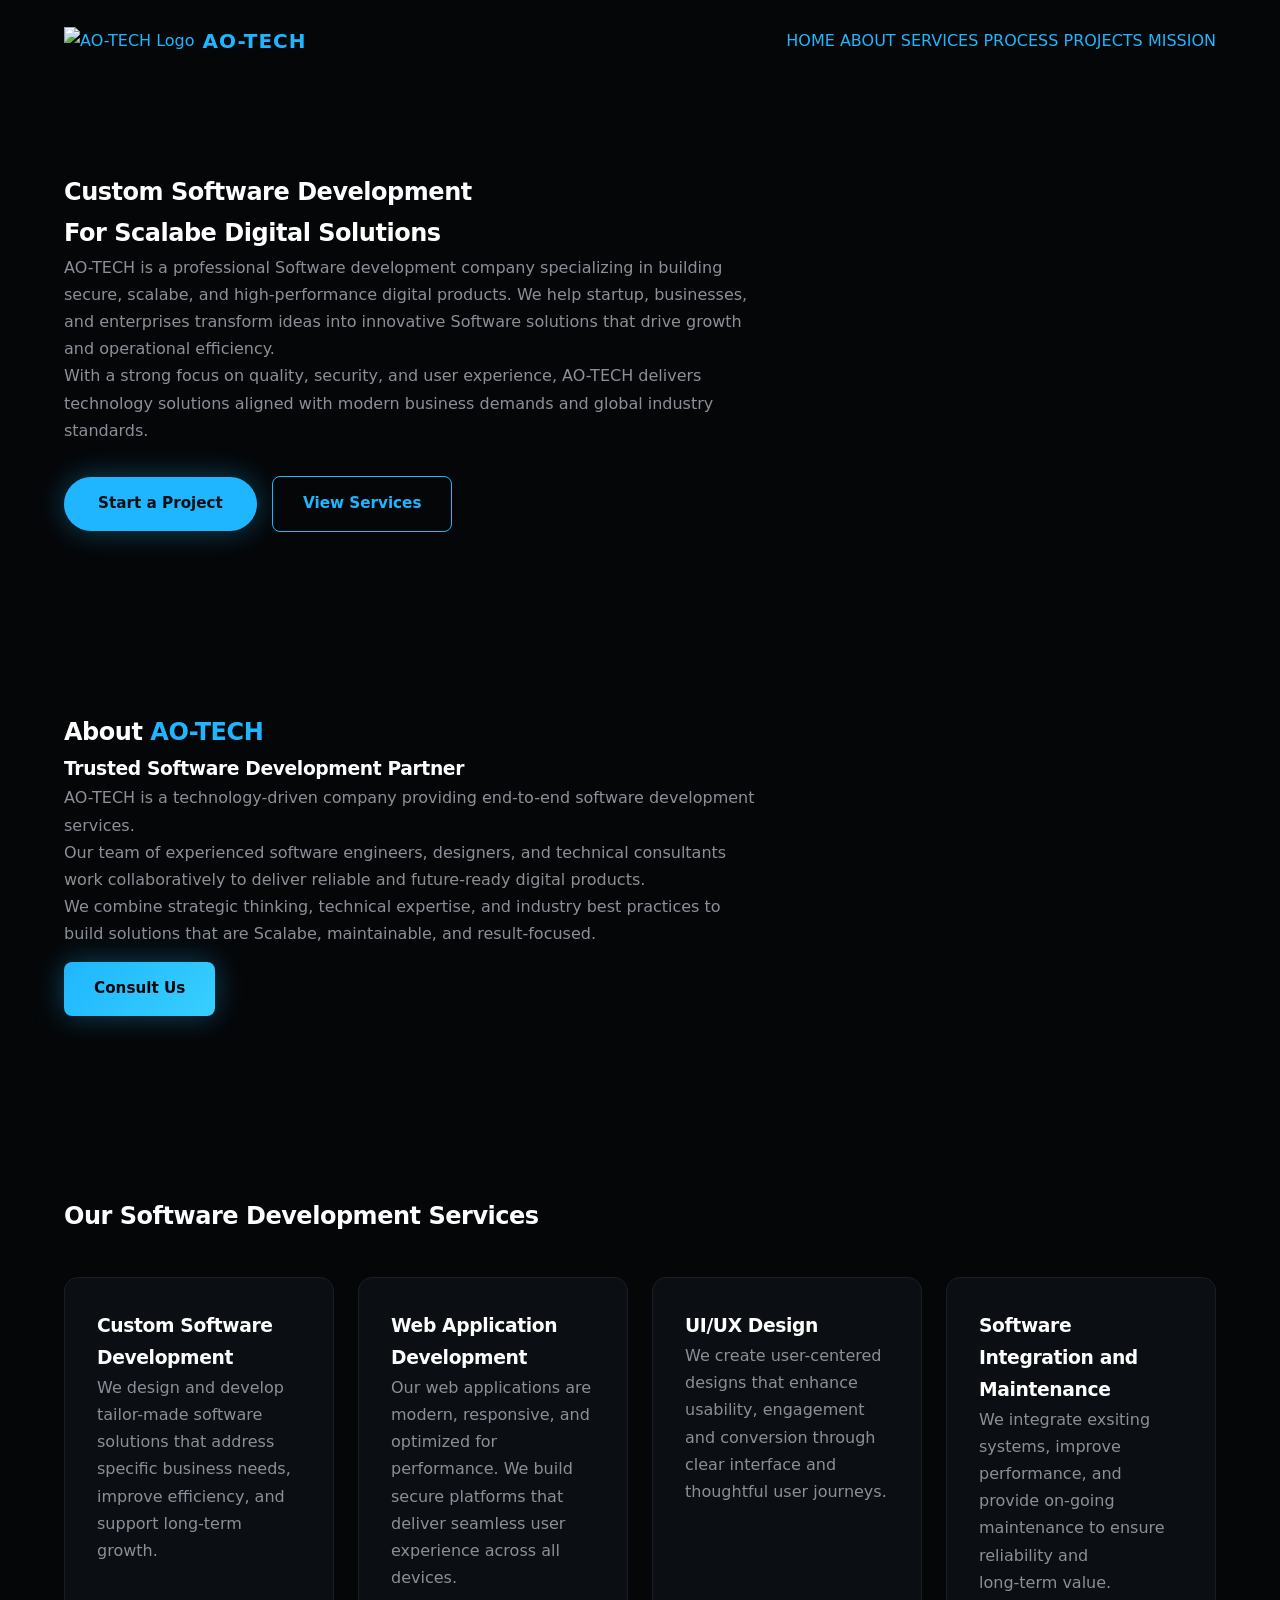
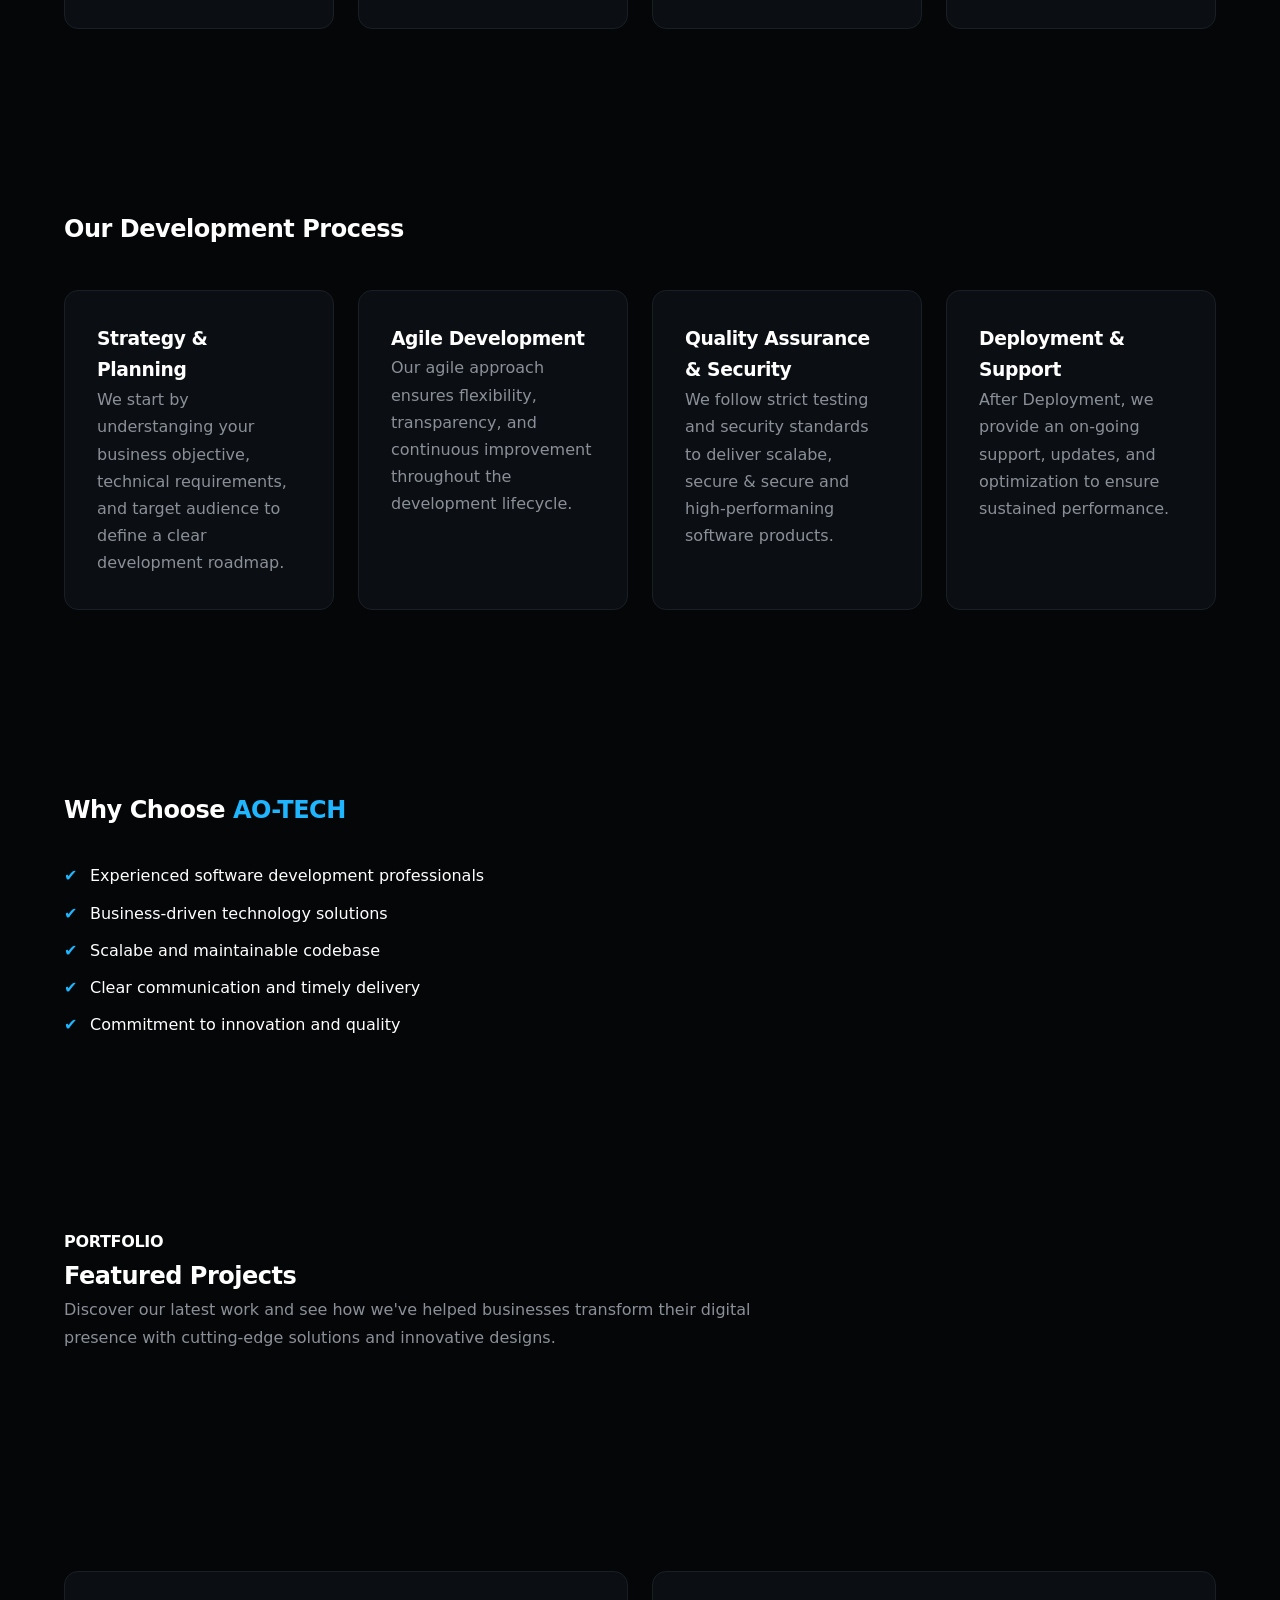
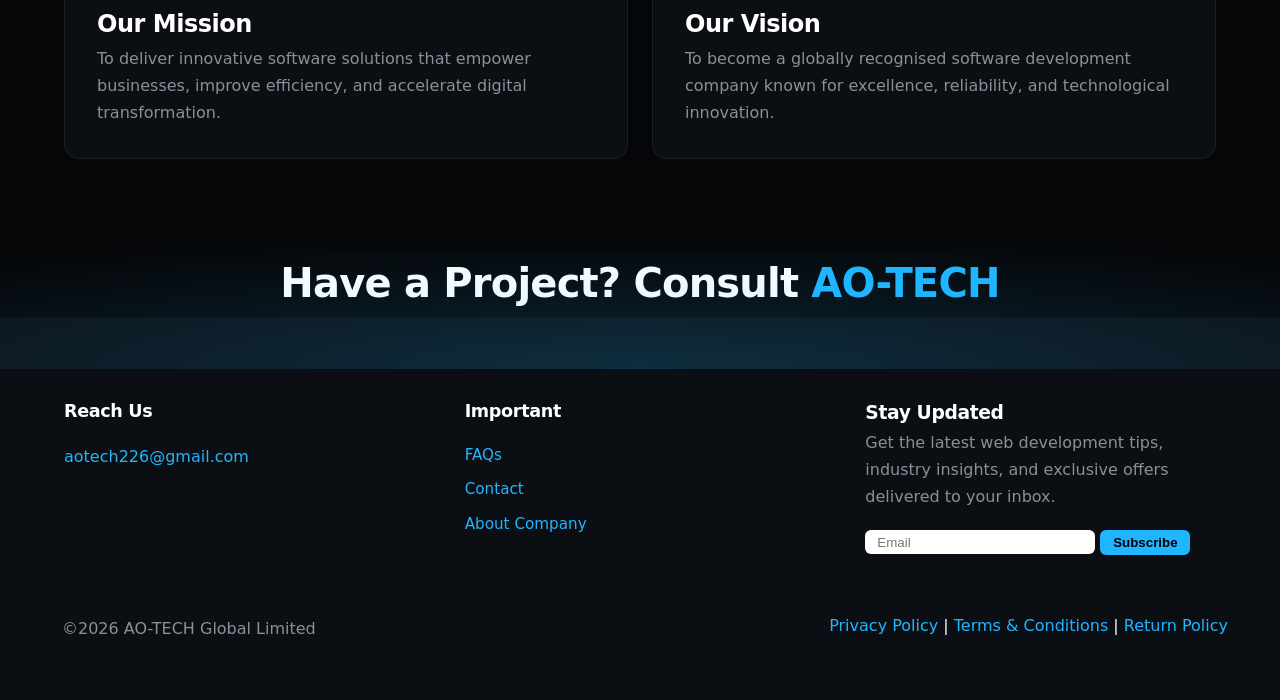
==== index.html @ 3e5a62b3 "Add files via upload" ====
<!DOCTYPE html>
<html lang="en">
    <head>
        <meta charset="UTF-8">
        <meta name="viewport" content="width=device-width, initial-scale=1.0" />
        <title>AO-TECH | Software Development Company</title>
        <meta name="description" content="AO-TECH builds secure, scalabe software solutions for businesses in Nigeria and globally." />
        <link rel="stylesheet" href="https://cdnjs.cloudflare.com/ajax/libs/font-awesome/7.0.1/css/all.min.css">
        <link rel="stylesheet" href="styles.css">
        <link rel="apple-touch-icon" sizes="180x180" href="/apple-touch-icon.png">
        <link rel="icon" type="image/png" sizes="32x32" href="/favicon-32x32.png">
        <link rel="icon" type="image/png" sizes="16x16" href="favicon_io/favicon-16x16.png">
        <link rel="manifest" href="/site.webmanifest">
    </head>
    <body>
        
        <main>
        <header class="container">

           <nav  style="display: flex; align-items: center; justify-content: space-between; padding: 24px 0;">
        <div class="logo-brand">
            <a href="index.html"><img src="images/1769205296349.png" alt="AO-TECH Logo"></a>
            <span>AO-TECH</span>
            <span class="highlight"></span>
        </div>

            <div> 
                <!--THIS IS CALLED ANCHOR (HASH) LINKING
                it let's a Nav bar item to go back to the homepage and 
                jump straight to a section-->
                <a href="home.html">HOME</a>
                <a href="aboutcompany.html">ABOUT</a>
                <a href="index.html#services">SERVICES</a>
                <a href="index.html#process">PROCESS</a>
                <a href="index.html#projects">PROJECTS</a>
                <a href="index.html#mission">MISSION</a>
           </nav>
            </div>     
        </header>

        <!--home section-->
        <section id="home" class="section">
            <div class="container">
            <h1>Custom Software Development<br>
            For Scalabe Digital Solutions</h1>
            <p>AO-TECH is a professional Software development company specializing in building <br>
            secure, scalabe, and high-performance digital products. We help startup, businesses,<br> and enterprises
            transform ideas into innovative Software solutions that drive growth<br> and operational efficiency.</p>

            <p>With a strong focus on quality, security, and user experience, <span>AO-TECH</span> delivers<br>
             technology solutions aligned with modern business demands and global industry standards.</p>

             <!--adding the link for the cta btn-->
             <div style="margin-top: 32px;">
             <a href="#" class="btn btn-primary">Start a Project</a>
             <a href="#" class="btn btn-secondary">View Services</a>
             </div>
            </div>
        </section>

        <!--about section-->
        <section id="about" class="section">
            <div class="container">
            <h2>About<span> AO-TECH </span></h2>
            <h3>Trusted Software Development Partner</h3>
            <p><span>AO-TECH</span> is a technology-driven company providing end-to-end software development services.<br>
            Our team of experienced software engineers, designers, and technical consultants work collaboratively 
        to deliver reliable and future-ready digital products. </p>

        
        <p>We combine strategic thinking, technical expertise, and industry best practices to build solutions that are
        Scalabe, maintainable, and result-focused.</p>

        <!--adding the same link to the cta btn-->
        <a href="#" class="btn btn-primary-11">Consult Us</a> 
        </aside>
            </div>
        </section>


        <section id="services" class="section">
            <!--adding logos of representation of each like apexloaded here-->
            <div class="container">
            <h2>Our Software Development Services</h2>
            <article>

                <div style="display: grid; grid-template-columns: repeat(auto-fit, minmax(250px, 1fr)); gap: 24px; margin-top: 40px;">


                <div class="card">
                <h3>Custom Software Development</h3>
                <p>We design and develop tailor-made software solutions that address specific business
                    needs, improve efficiency, and support long-term growth.
                </p>
                </div>
                

                <div class="card">
                <h3>Web Application Development</h3>
                <p>Our web applications are modern, responsive, and optimized for performance. We build 
                    secure platforms that deliver seamless user experience across all devices.
                </p>
                </div>
                


                <div class="card">
                <h3>UI/UX Design</h3>
                <p>We create user-centered designs that enhance usability, engagement and conversion through
                    clear interface and thoughtful user journeys.
                </p>
                </div>
               

                <div class="card">
                <h3>Software Integration and Maintenance</h3>
                <p>We integrate exsiting systems, improve performance, and provide on-going maintenance 
                    to ensure reliability and<br> long-term value.
                </p>
                </div>
              
            </article>
            </div>
            </div>
        </section>


        <!--PROCESS SECTION-->
        <section id="process" class="section">
            <div class="container">
            <h2>Our Development Process</h2>
        <article>

            <div style="display: grid; grid-template-columns: repeat(auto-fit, minmax(200px, 1fr)); gap: 24px; margin-top: 40px;">

                <div class="card">
                <h3>Strategy & Planning</h3>
                <p>We start by understanging your business objective, technical requirements,
                    and target audience to define a clear development roadmap.
                </p>
                </div>
       

                <div class="card">
                <h3>Agile Development</h3>
                <p>Our agile approach ensures flexibility, transparency, and continuous improvement 
                    throughout the development lifecycle.
                </p>
                </div>
               

                <div class="card">
                <h3>Quality Assurance & Security</h3>
                <p>We follow strict testing and security standards to deliver scalabe, secure & 
                    secure and high-performaning software products.
                </p>
                </div>
              

                <div class="card">
                <h3>Deployment & Support</h3>
                <p>After Deployment, we provide an on-going support, updates, and optimization to 
                    ensure sustained performance. </p>
                </div>
               
            </article>
            </div>
            </div>
        </section>

       <section class="section">
        <div class="container">
                <h2>Why Choose <span>AO-TECH</span></h2>
            
                <div style="margin-top: 32px;">
                    <ul class="choose-us">
                        <li>Experienced software development professionals</li>
                        <li>Business-driven technology solutions</li>
                        <li>Scalabe and maintainable codebase</li>
                        <li>Clear communication and timely delivery</li>
                        <li>Commitment to innovation and quality</li>
                    </ul>
                </div>


        </div>
            
       </section>
       
        

        <section id="projects" class="section">
            <!--adding the ports to div class= card-->
            <div class="container">
            <h4>PORTFOLIO</h4>
            <h2>Featured Projects</h2>
            <p>Discover our latest work and see how we've helped businesses transform their digital presence
                with cutting-edge solutions and innovative designs.
            </p>

            <!--PROJECT SECTION WOULD BE HERE-->
            <!--would add the slide of all the projects i've built (4 of em)
                also add the name description and the code used, checkout
                apexloaded site -->
            </div>
        </section>
        


        
        <!--mission section-->
        <section id="mission" class="section">
            <div class="container">

                <div style="display: grid; grid-template-columns: repeat(auto-fit, minmax(200px, 1fr)); gap: 24px; margin-top: 40px;">
            <div class="card">
            <h2>Our Mission</h2>
            <p>To deliver innovative software solutions that empower businesses, improve efficiency,
                and accelerate digital transformation.
            </p>
            </div>    
          

            <div class="card">
            <h2>Our Vision</h2>
            <p>To become a globally recognised software development company known for excellence, 
                reliability, and technological innovation.
            </p>
            </div>
             

                </div>
            </div>
        </section>
    
</main>




        <!--contact us section-->
        <section class="contact-cta">
            <div class="cta-wave"></div>

            <center>
                <h2 style="font-weight: 700; font-size: 40px;">Have a Project? Consult <span>AO-TECH</span></h2>
            </center>
            
            
            
            <footer class="site-footer">
                <div class="container footer-grid">
            

            <div class="footer-col">
            <h4>Reach Us</h4>
            <!--add the logo of email here-->
            <a href="mailto:aotech226@gmail.com">aotech226@gmail.com</a><br>


            <div class="social-links">
            <a href=""><i class="fa-brands fa-facebook"></i></a>
            <a href=""><i class="fa-brands fa-linkedin"></i></a>
            <a href=""><i class="fa-brands fa-tiktok"></i></a>
            <a href=""><i class="fa-brands fa-github"></i></a>
            </div>
            </div>
            
            
            <div class="footer-col">
            <h4>Important</h4>
            <!--linking the services to the service above-->
            <ul>
            <li><a href="file:///C:/Users/PC/3D%20Objects/My%20Portfolio/faqs.html">FAQs</a></li>
            <li><a href="file:///C:/Users/PC/3D%20Objects/My%20Portfolio/contact.html">Contact</a></li>
            <li><a href="file:///C:/Users/PC/3D%20Objects/My%20Portfolio/aboutcompany.html">About Company</a></li>
            </ul>
            </div>
            
            
           

            <form class="newsletter">
            <h3>Stay Updated</h3>
            <p>Get the latest web development tips, industry insights, and exclusive offers delivered to 
                your inbox.
            </p>
            <input type="text" name="email" id="email" placeholder="Email" required>
            <button type="submit">Subscribe</button>
            </form>
                </div>
                


            
            <section class="global">
            <!--<i class="fa-regular fa-copyright"></i>-->
            <p>©2026 AO-TECH Global Limited</p>
            </section>



            <section class="ptr">
            <nav>
                <a href="privacypolicy.html">Privacy Policy</a>  |
                <a href="terms.html">Terms & Conditions</a>   |
                <a href="refund.html">Return Policy</a>
            </nav>
            </section>
            
            
        </div>
        </footer>
        </section>


    </body>
</html>
---- styles.css ----
/* =========================
   AO-TECH BRAND VARIABLES
   ========================= */

:root {
  --black-primary: #050608;
  --black-secondary: #0b0f14;

  --text-white: #ffffff;
  --text-gray: #8b8f97;

  --brand-blue: #1fb6ff;
  --brand-blue-glow: #38cfff;

  --border-dark: #1a1f26;
  --shadow-glow: 0 0 30px rgba(31, 182, 255, 0.35);

  --transition: all 0.3s ease;
}

/* =========================
   GLOBAL RESET
   ========================= */

* {
  margin: 0;
  padding: 0;
  box-sizing: border-box;
}

html {
  scroll-behavior: smooth;
}


body {
  font-family: "Inter", system-ui, sans-serif;
  background-color:#050608;
  color:#ffffff;
  line-height: 1.7;
}

/* =========================
   TYPOGRAPHY
   ========================= */

h1, h2, h3, h4 {
  font-weight: 700;
  letter-spacing: -0.02em;
  color: #ffffff;
}

p {
  color: #8b8f97;
  max-width: 700px;
}

/* =========================
   LINKS
   ========================= */

a {
  color:#1fb6ff;
  text-decoration: none;
  transition: all 0.3s ease;
}

a:hover {
  color: #1fb6ff;
}

/* =========================
   LAYOUT
   ========================= */

.container {
  width: 90%;
  max-width: 1200px;
  margin: auto;
}

.section {
  padding: 90px 0;
}

/* =========================
   NAVIGATION
   ========================= */

.logo-brand {
  display: flex;
  align-items: center;
  gap: 8px; 
}

.logo-brand img {
  width: 40px;
  height: auto;
}

.logo-brand span { 
  font-size: 20px;
  font-weight: 700;
  letter-spacing: 1px;
  color: #1fb6ff;
} 




.logo-brand .highlight {
  color: #9e9e9e; /* grey LOADED */
}





/* =========================
   BUTTONS
   ========================= */

.btn {
  display: inline-block;
  padding: 14px 30px;
  border-radius: 8px;
  font-weight: 600;
  font-size: 0.95rem;
  cursor: pointer;
  transition: all 0.3s ease;
}

/* Primary Button */
.btn-primary {
  background: linear-gradient(
    135deg,
    #1fb6ff,
    #38cfff
  );
  color: #050608;
  border: none;
  box-shadow: 0 0 30px rgba(31, 182, 255, 0.35);
}

.btn-primary-11 {
  margin-top: 15px;
    background: linear-gradient(
    135deg,
    #1fb6ff,
    #38cfff
  );
  color: #050608;
  border: none;
  box-shadow: 0 0 30px rgba(31, 182, 255, 0.35);
}



.btn-primary:hover {
  transform: translateY(-3px);
  box-shadow: 0 0 45px rgba(31, 182, 255, 0.55);
}

/* Secondary Button */
.btn-secondary {
  background: transparent;
  border: 1px solid #1fb6ff;
  color: #1fb6ff;
  margin-left: 10px;
}

.btn-secondary:hover {
  background-color: #1fb6ff;
  color: #050608;
}

/* =========================
   CTA BUTTON
   ========================= */

.btn-cta {
  background-color: #1fb6ff;
  color: #050608;
  padding: 18px 40px;
  font-size: 1rem;
  font-weight: 700;
  border-radius: 12px;
  box-shadow: 0 0 30px rgba(31, 182, 255, 0.35);
}

.btn-cta:hover {
  background-color: #38cfff;
  transform: translateY(-4px);
}

/* =========================
   CARDS
   ========================= */

.card {
  background-color: #0b0f14;
  border: 1px solid #1a1f26;
  border-radius: 14px;
  padding: 32px;
  transition: all 0.3s ease;
}

.card:hover {
  transform: translateY(-6px);
  border-color: #1fb6ff;
  box-shadow: 0 0 30px rgba(31, 182, 255, 0.35);
}

.choose-us {
  list-style: none;
  padding: 0;
  margin-top: 20px;
}

.choose-us li {
  margin-bottom: 10px;
  padding-left: 26px;
  position: relative;
}

.choose-us li::before {
  content: "✔";
  position: absolute;
  left: 0;
  color: #1fb6ff;
  font-weight: 700;
}


/* =========================
   CTA + FOOTER
   ========================= */

   .contact-cta {
    position: relative;
    background: #050608;
    color: #ffffff;
    overflow: hidden;
   }

   /* wave background */
   .cta-wave {
    position: absolute;
    top: -80px;
    left: 0;
    width: 100%;
    height: 200px;
    background: radial-gradient(120% 100% at 50% 100%,
    rgba(31, 182, 255, 0.18),
    transparent 70%
    );
   }
   

   /* cta content */
   .cta-content {
    text-align: center;
    padding: 140px 0 100px;
    position: relative;
    z-index: 2;
   }

 
   .site-footer{
    background: #0b0f14;
    padding: 80px 0 60px;
   }

   .footer-grid {
    display: grid;
    grid-template-columns: repeat(auto-fit, minmax(260px, 1fr));
    gap: 50px;
   }

   .footer-col h4 {
    margin-bottom: 16px;
    font-size: 1.1rem;
   }

   .footer-col li {
    color: #8b8f97;
    font-size: 0.95rem;
    line-height: 1.6;
   }

   .footer-col ul {
    list-style: none;
    padding: 0;
   }

   .footer-col ul li {
    margin-bottom: 10px;
   }

   .footer-col a {
    color: #1fb6ff;
    text-decoration: none;
   }

   .footer-col a:hover {
    color: #38cfff;
   }



   /* social */
  .social-links {
    margin-top: 16px;
  }

  .social-links a {
    margin-right: 14px;
    font-weight: 600;
  }


   /* newsletter  */
   .newletter {
    display: flex;
    margin-top: 18px;
  } 

  .newsletter input {
    flex: 1;
    padding: 12px ;
    border-radius: 6px;
    border: none;
    outline: none;
    width: 230px;
    height: 20px;
    margin-top: 20px;
  } 

  .newsletter button {
    padding: 0 auto;
    border: none;
    background: #1fb6ff;
    color: #000008;
    font-weight: 600;
    border-radius: 6px;
    cursor: pointer;
    width: 90px;
    height: 25px;
  }


  .newsletter button:hover {
    background: #38cfff;
  }

  .footer-left p {
    text-align: left;
  }

  .footer-right nav {
    text-align: right;
  }

  .global {
    text-align: left;
    padding-left: 62px;
    margin-top: 60px;
    margin-bottom: -30px;
  }


  .ptr {
    text-align: right;
    padding-right: 52px;
   
  }



/* =========================
   AO-TECH FAQ SECTION
   Rhythm • Balance • Flow
   ========================= */

 .faq-section { 
  padding: 90px 0;
}

.faq-container {
  max-width: 900px;
  margin: auto;
}

/* Section Title */
.faq-title {
  text-align: center;
  margin-bottom: 60px;
}

.faq-title h2 {
  font-size: 2.2rem;
  margin-bottom: 12px;
}

.faq-title p {
  color: #8b8f97;
}

/* =========================
   FAQ ITEM (THE RHYME)
   ========================= */

.faq-item {
  background: #0b0f14;
  border: 1px solid #1a1f26;
  border-radius: 14px;
  margin-bottom: 20px;
  overflow: hidden;
  transition: all 0.3s ease;
}

/* Hover rhyme */
.faq-item:hover {
  border-color: #1fb6ff;
  box-shadow: 0 0 25px rgba(31, 182, 255, 0.25);
}

/* =========================
   QUESTION
   ========================= */

.faq-question {
  display: flex;
  justify-content: space-between;
  align-items: center;
  padding: 22px 26px;
  cursor: pointer;
  font-weight: 600;
  color: #ffffff;
  transition: all 0.3s ease;
}

.faq-question span {
  color: #1fb6ff;
  font-size: 1.2rem;
  transition: transform 0.3s ease;
}

/* Active rhythm */
.faq-item.active .faq-question {
  color: #1fb6ff;
}

.faq-item.active .faq-question span {
  transform: rotate(45deg);
}

/* =========================
   ANSWER
   ========================= */

.faq-answer {
  max-height: 0;
  overflow: open ;
  padding: 0 26px;
  color: #8b8f97;
  transition: max-height 0.35s ease, padding 0.35s ease;
}

/* When open */
.faq-item.active .faq-answer {
  max-height: 300px;
  padding: 0 26px 26px;
}


/* ================= 
AO-TECH CONTACT SECTION 
================= */


.support-section {
  padding: 100px 6%;
}

/* Header */
.support-header {
  text-align: center;
  max-width: 720px;
  margin: 0 auto 80px;
}

.support-header h2 {
  font-size: 2.6rem;
  font-weight: 800;
  margin-bottom: 16px;
}

.support-header h2 span {
  color: var(--ao-primary, #1fb6ff);
}

.support-header p {
  font-size: 1.05rem;
  color: #6b7280;
  line-height: 1.7;
}

/* Grid */
.support-grid {
  display: grid;
  grid-template-columns: repeat(auto-fit, minmax(260px, 1fr));
  gap: 40px;
}

/* Cards */
.support-card {
  text-align: center;
  text-decoration: none;
  color: inherit;
}

.support-card h4 {
  margin: 18px 0 8px;
  font-size: 1.05rem;
  font-weight: 700;
}

.support-card p {
  font-size: 0.95rem;
  color: #6b7280;
  line-height: 1.6;
}

/* Icon Boxes */
.icon {
  width: 130px;
  height: 130px;
  margin: 0 auto 14px;
  border-radius: 18px;
  background: #e8f6f2;
  display: flex;
  align-items: center;
  justify-content: center;
  font-size: 2.2rem;
  font-weight: 700;
  color: #0f172a;
  transition: all 0.3s ease;
}

.support-card:hover .icon {
  transform: translateY(-6px);
  box-shadow: 0 18px 40px rgba(31, 182, 255, 0.25);
}

/* Brand Colors */
.facebook { color: #1877f2; }
.instagram { color: #e1306c; }
.tiktok { color: #000000; }
.twitter { color: #000000; }
.email { color: #ef4444; }
.phone { color: #facc15; }



/* =======================
AO-TECH ABOUT SECTION
========================= */

/* hero  */
.hero {
  background: #050608;
  padding: 120px 6% 140px;
  text-align: center;
}

.hero-content {
  max-width: 900px;
  margin: 0 auto;
}

.hero h1 {
  font-size: 2.8rem;
  font-weight: 800;
  line-height: 1.3;
  margin-bottom: 20px;
}

.hero h1 span {
  color: #1fb6ff;
}

.hero p {
  max-width: 720px;
  margin: 0 auto 40px;
  font-size: 1.05rem;
  color: #8b8f97;
  line-height: 1.7;
}

.btn-primary {
  display: inline-block;
  background: #1fb6ff;
  color: #0b0f14;
  padding: 14px 34px;
  border-radius: 30px;
  text-decoration: none;
  font-weight: 600;
  transition: all 0.3s ease;
}

.btn-primary:hover {
  transform: translateY(-2px);
  box-shadow: 0 18px 40px rgba(31, 182, 255, 0.25);
}

/* about  */

.about {
  padding: 120px  6%;
}

.about-container {
  max-width: 1200px;
  margin: 0 auto;
}

.section-tag {
  display: inline-block;
  font-size: 0.9rem;
  color: #8b8f97;
  margin-bottom: 6px;
}

.about-text h2 {
  font-size: 2.2rem;
  margin-bottom: 20px;
}

h2 span {
  color: #1fb6ff;
}

.about-text p {
  max-width: 760px;
  line-height: 1.7;
  color: #8b8f97;
  margin-bottom: 18px;
}

/* editing our value below here */


.about-list {
  list-style: none;
  padding: 0;
  margin-top: 20px;
}

/* use this code to edit why choose at aotech homepage */
.about-list li {
  margin-bottom: 10px;
  padding-left: 26px;
  position: relative;
}

.about-list li::before {
  content: "✔";
  position: absolute;
  left: 0;
  color: #1fb6ff;
  font-weight: 700;
}

/* stats */

.about-stats {
  margin-top: 70px;
  display: grid;
  grid-template-columns: repeat(auto-fit, minmax(240px, 1fr));
  gap: 30px;
}

.stat-card {
  border: 1px solid #1fb6ff;
  padding: 40px 20px;
  text-align: center;
  border-radius: 18px;
  transition: all 0.3 ease;
}

.stat-card h3 {
  font-size: 2.2rem;
  color: #8b8f97;
  margin-bottom: 6px;
}

.stat-card p {
  color: #8b8f97;
  font-size: 0.9rem;
}

.stat-card:hover {
  transform: translateY(-6px);
  box-shadow: 0 18px 40px rgba(31, 182, 255, 0.25);
}



/* ===================
POLICY SECTION
====================== */

/* wrapper */

.policy-wrapper {
  padding: 80px 6%;
}

.policy-card {
  max-width: 900px;
  margin: 0 auto;
  background: #050608;
  border-radius: 18px;
  padding: 60px 50px;
  box-shadow: 0 18px 40px rgba(31, 182, 255, 0.25);
}

/* HEADER */

.policy-header {
  margin-bottom: 40px;
}

.policy-header h1 {
  font-size: 2.4rem;
  margin-bottom: 6px;
}

.policy-header span {
  color: #1fb6ff;
}

.updated {
  font-size: 0.9rem;
  color: #8b8f97;
}

/* SECTIONS */

.policy-section {
  margin: 40px;
}

.policy-section h2 {
  font-size: 1.5rem;
  margin-bottom: 14px;
}

.policy-section h3 {
  font-size: 1.05rem;
  margin: 18px 0 8px;
  color: #1fb6ff;
}

.policy-section p {
  color: #8b8f97;
  margin-bottom: 12px;
}

.policy-section p span {
  color: #1fb6ff;
}

.policy-section ul {
  padding-left: 20px;
  margin: 10px 0;
}

.policy-section li {
  margin: 8px;
  color: #8b8f97;
}


/* =========================
   RESPONSIVE FOR HOME
   ========================= */

@media (max-width: 768px) {
  .section {
    padding: 60px 0;
  }

  h1 {
    font-size: 2rem;
  }

  .btn-primary {
    margin-left: 5px;
  }

  .btn-secondary {
    margin-top: 14px;
  }

   .newsletter input {
    width: 205px;
  } 

  .global {
    margin-top: 15px;
    font-size: 13px;
    margin-right: 20px;
  }

   .ptr {
    margin-top: 35px;
    font-size: 13px;
  }

}



@media (max-width: 768px) {
  .faq-title h2 {
    font-size: 1.8rem;
  }

  .faq-title p {
    margin: 10px;
  }

  .faq-question {
    padding: 20px;
  }

  .faq-answer {
    padding: 0 20px;
  }

  .faq-item {
    margin: 10px;
  }

  .faq-item.active .faq-answer {
    padding-bottom: 20px;
  }
}



/* Responsive */
@media (max-width: 768px) {
  .support-header h2 {
    font-size: 2.1rem;
  }

  .icon {
    width: 110px;
    height: 110px;
  }
}


/* RESPONSIVE */
@media (max-width: 768px) {
  .hero h1 {
    font-size: 2.1rem;
  }

  .about-text h2 {
    font-size: 1.9rem;
  }
}


/* MEDIA FOR POLICY */
@media (max-width: 768px) {
  .policy-section {
    margin: 0 auto;
    padding: 0 auto;
  }
}
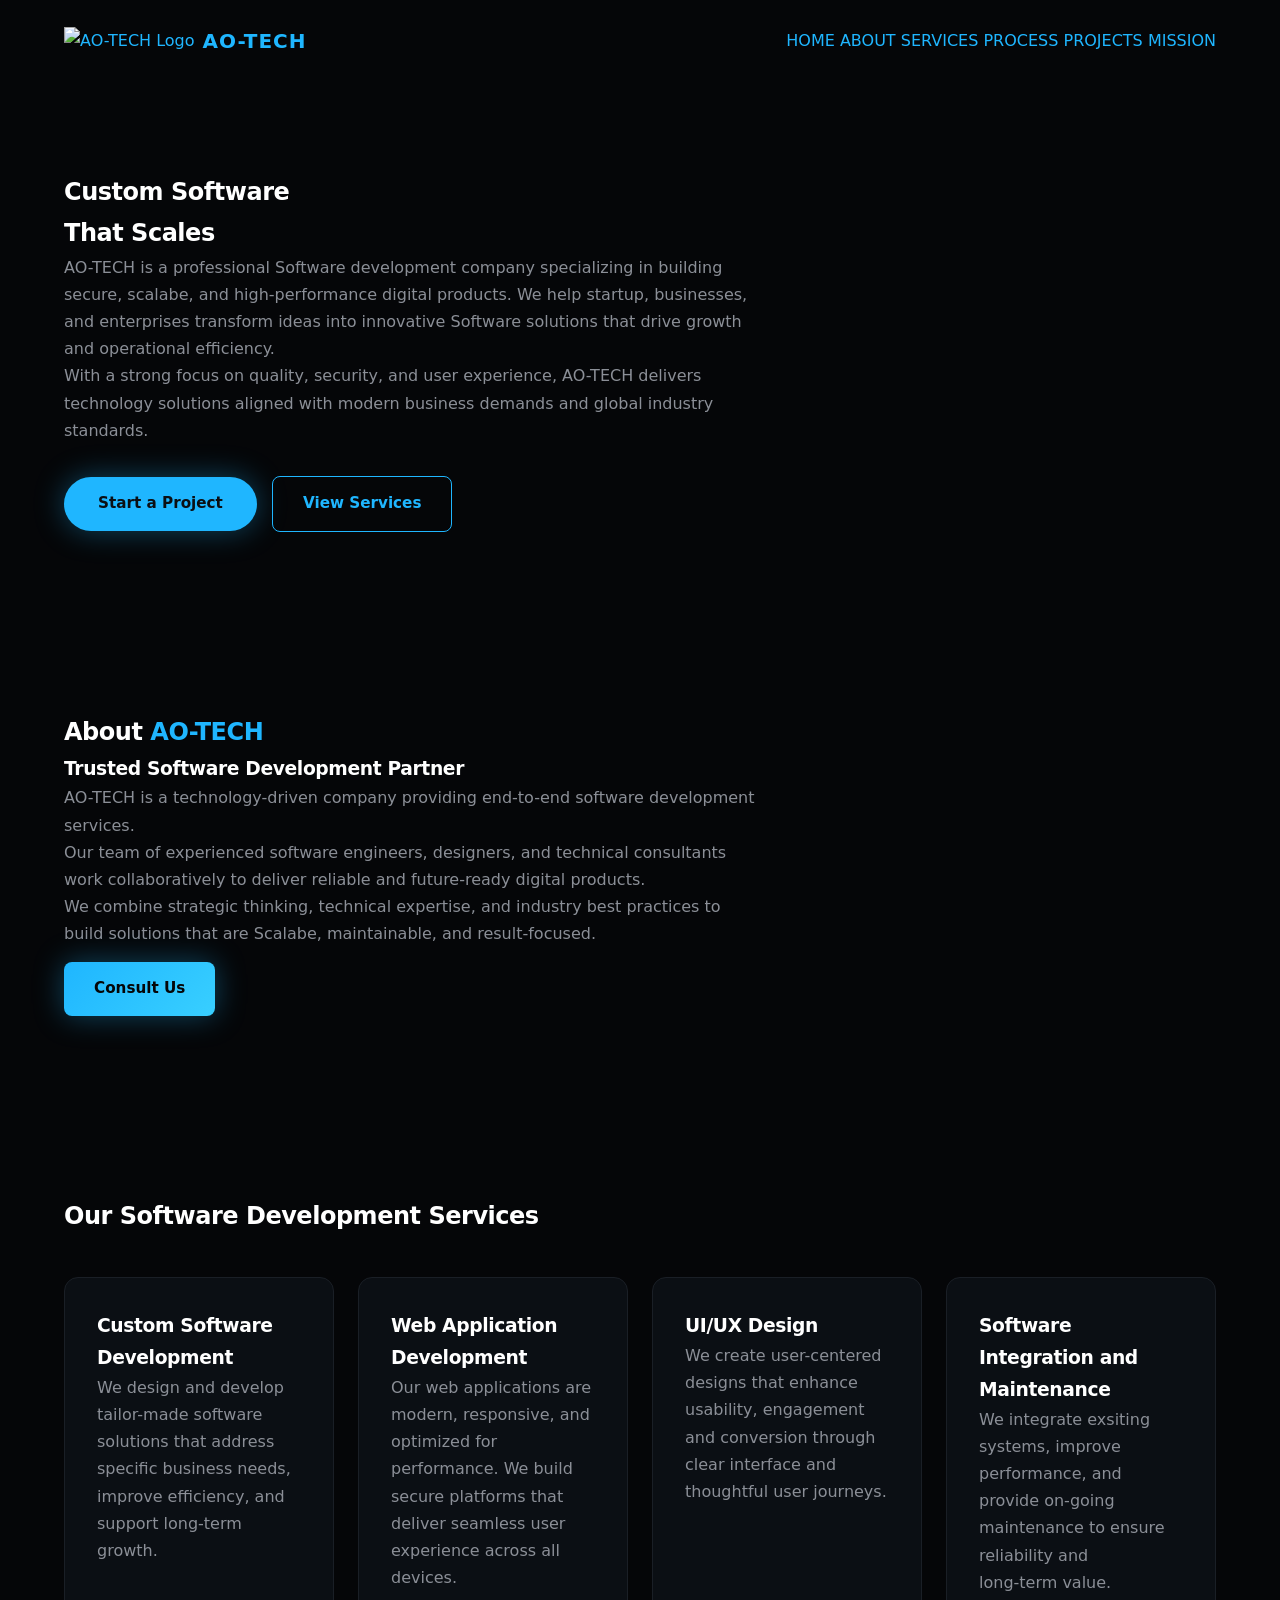
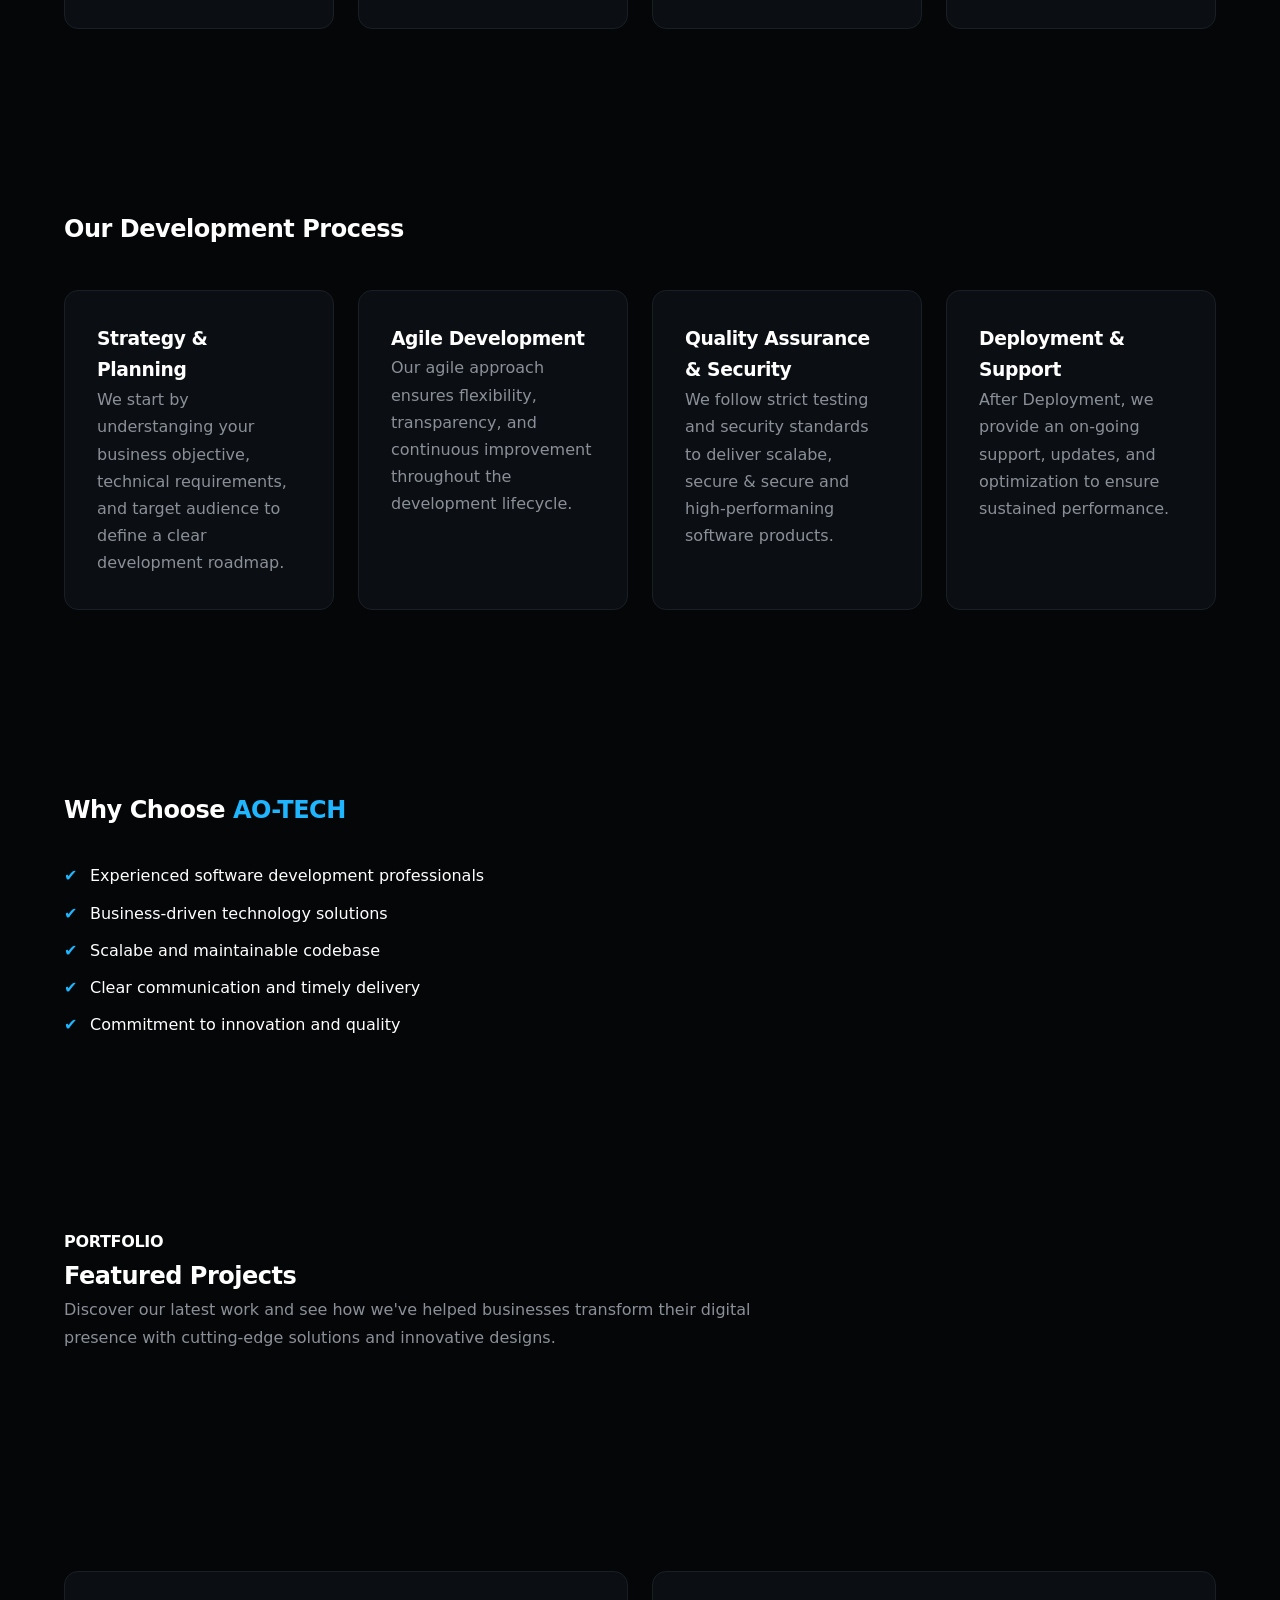
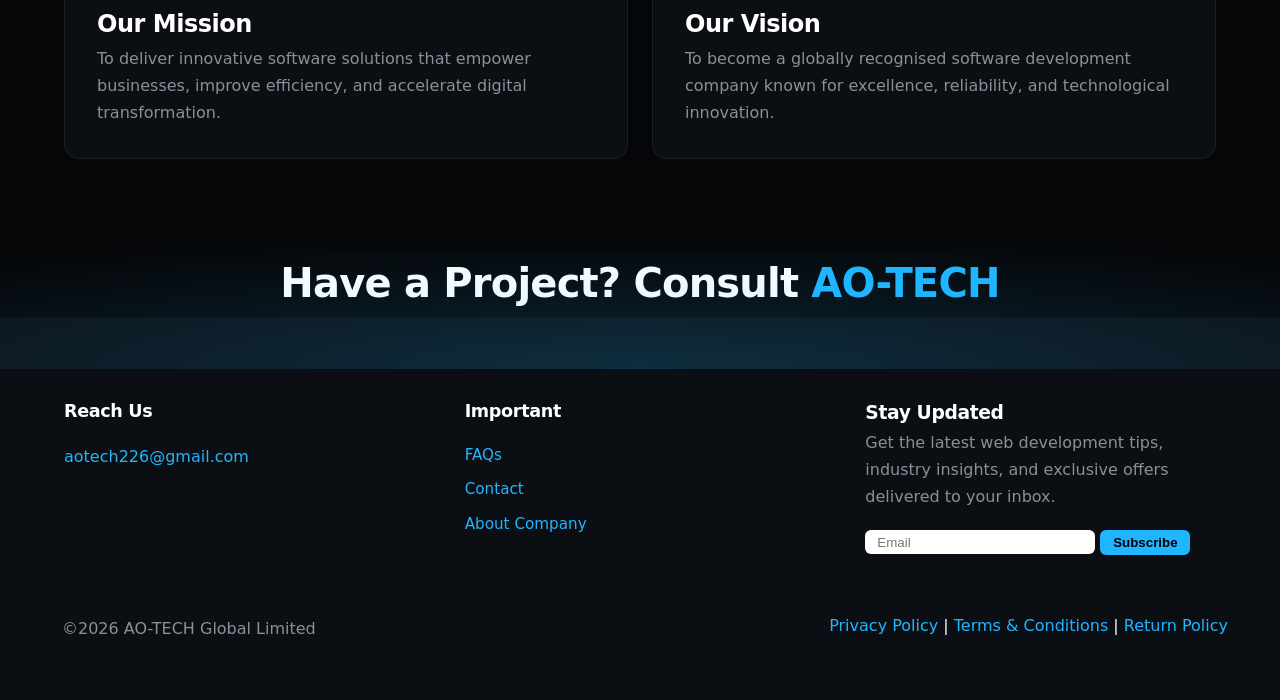
==== commit 3d72905e: "Refactor index.html for improved layout and content Updated the content and structure of the index.h" ====
--- a/index.html
+++ b/index.html
@@ -9,7 +9,7 @@
         <link rel="stylesheet" href="styles.css">
         <link rel="apple-touch-icon" sizes="180x180" href="/apple-touch-icon.png">
         <link rel="icon" type="image/png" sizes="32x32" href="/favicon-32x32.png">
-        <link rel="icon" type="image/png" sizes="16x16" href="favicon_io/favicon-16x16.png">
+        <link rel="icon" type="image/png" sizes="16x16" href="https://res.cloudinary.com/dommpohcf/image/upload/v1773698859/apple-touch-icon_fiv2kx.png">
         <link rel="manifest" href="/site.webmanifest">
     </head>
     <body>
@@ -19,7 +19,7 @@
 
            <nav  style="display: flex; align-items: center; justify-content: space-between; padding: 24px 0;">
         <div class="logo-brand">
-            <a href="index.html"><img src="images/1769205296349.png" alt="AO-TECH Logo"></a>
+            <a href="index.html"><img src="https://res.cloudinary.com/dommpohcf/image/upload/v1773699095/1769205296349-removebg-preview_pqn2fl.png" alt="AO-TECH Logo"></a>
             <span>AO-TECH</span>
             <span class="highlight"></span>
         </div>
@@ -41,8 +41,11 @@
         <!--home section-->
         <section id="home" class="section">
             <div class="container">
-            <h1>Custom Software Development<br>
-            For Scalabe Digital Solutions</h1>
+            <h1>
+               Custom <span>Software</span> <br>
+               That Scales
+            </h1> 
+                
             <p>AO-TECH is a professional Software development company specializing in building <br>
             secure, scalabe, and high-performance digital products. We help startup, businesses,<br> and enterprises
             transform ideas into innovative Software solutions that drive growth<br> and operational efficiency.</p>
@@ -259,9 +262,9 @@
 
 
             <div class="social-links">
-            <a href=""><i class="fa-brands fa-facebook"></i></a>
-            <a href=""><i class="fa-brands fa-linkedin"></i></a>
-            <a href=""><i class="fa-brands fa-tiktok"></i></a>
+            <a href="https://www.facebook.com/share/1BNCCHhJqT/"><i class="fa-brands fa-facebook"></i></a>
+            <a href="https://www.linkedin.com/in/chris-anointed-7b66a3249?utm_source=share_via&utm_content=profile&utm_medium=member_android"><i class="fa-brands fa-linkedin"></i></a>
+            <a href="https://www.tiktok.com/@chris_anoid?_r=1&_t=ZS-94kRIgUhe8l"><i class="fa-brands fa-tiktok"></i></a>
             <a href=""><i class="fa-brands fa-github"></i></a>
             </div>
             </div>
@@ -271,9 +274,9 @@
             <h4>Important</h4>
             <!--linking the services to the service above-->
             <ul>
-            <li><a href="file:///C:/Users/PC/3D%20Objects/My%20Portfolio/faqs.html">FAQs</a></li>
-            <li><a href="file:///C:/Users/PC/3D%20Objects/My%20Portfolio/contact.html">Contact</a></li>
-            <li><a href="file:///C:/Users/PC/3D%20Objects/My%20Portfolio/aboutcompany.html">About Company</a></li>
+            <li><a href="faqs.html">FAQs</a></li>
+            <li><a href="contact.html">Contact</a></li>
+            <li><a href="aboutcompany.html">About Company</a></li>
             </ul>
             </div>
             
--- a/styles.css
+++ b/styles.css
@@ -792,6 +792,10 @@
     padding: 60px 0;
   }
 
+  .desktop-nav {
+     display: none;
+  }
+
   h1 {
     font-size: 2rem;
   }
@@ -882,4 +886,4 @@
     margin: 0 auto;
     padding: 0 auto;
   }
-}+}
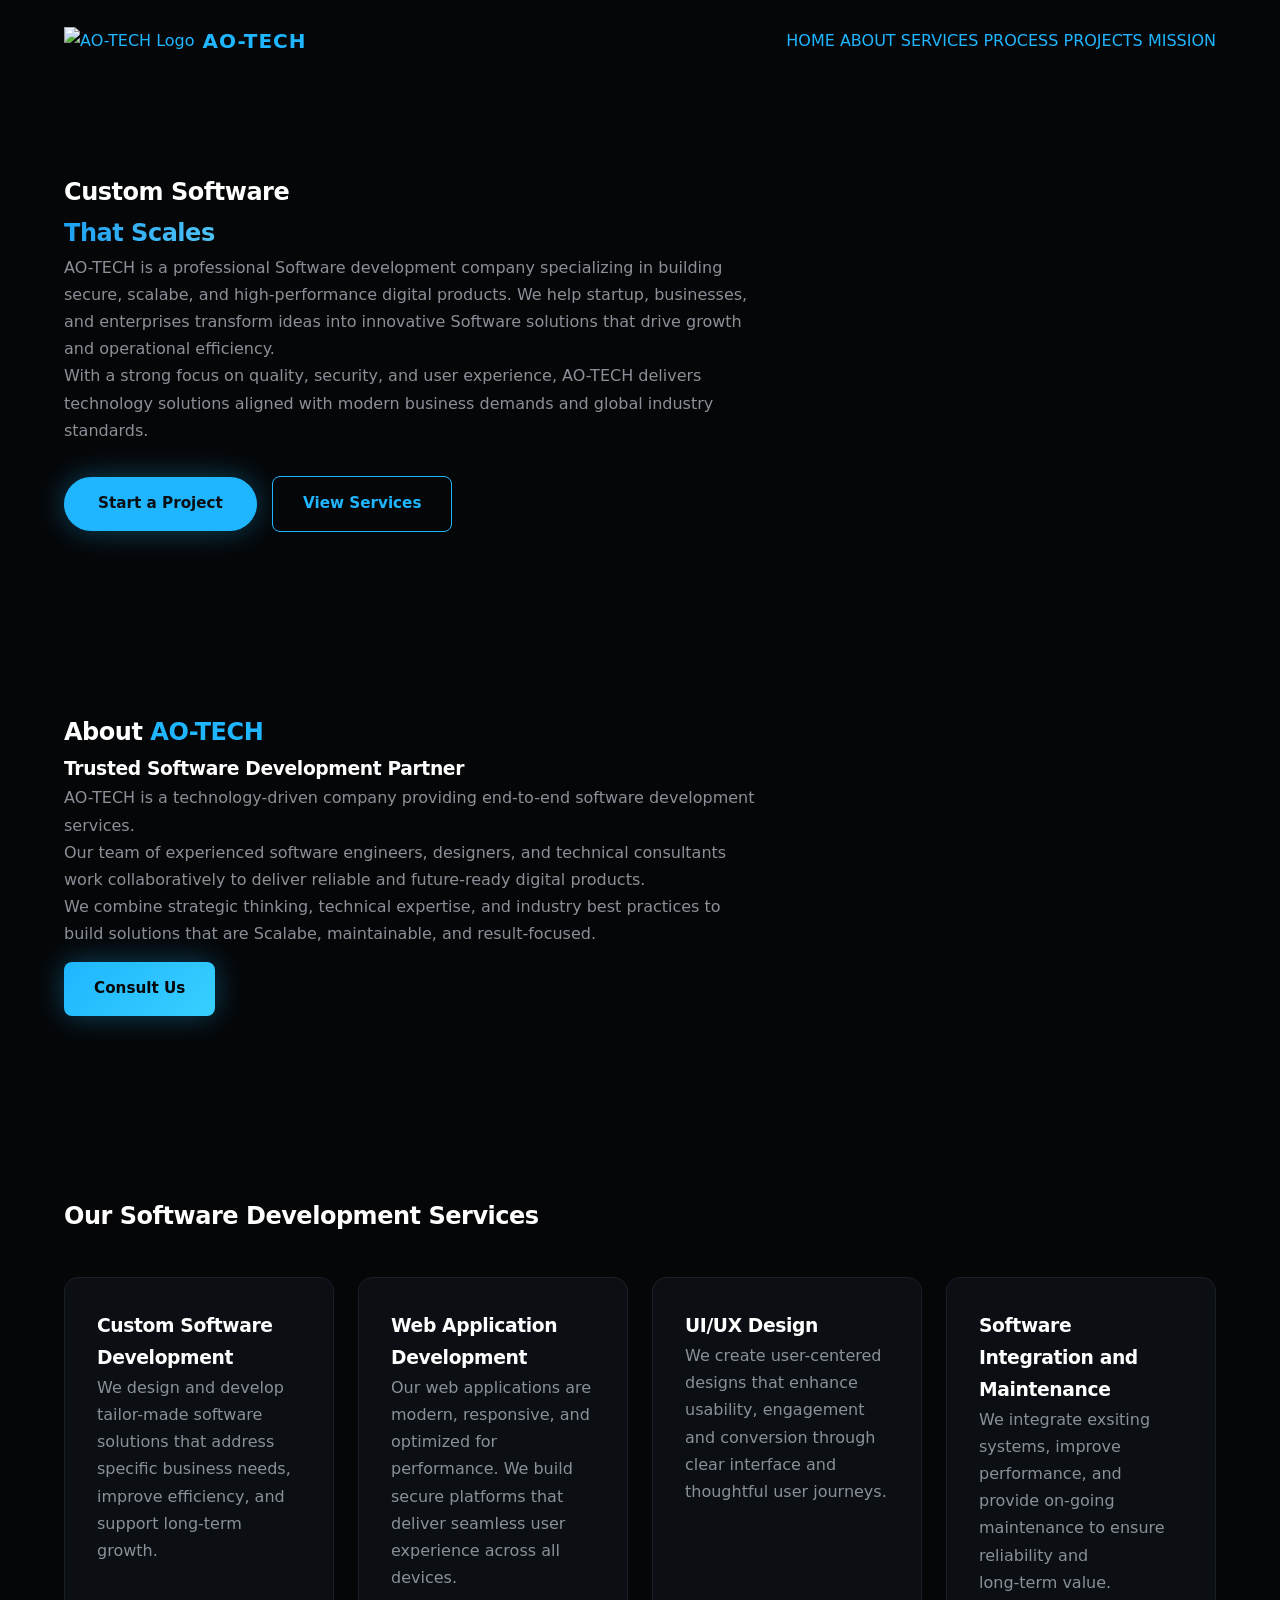
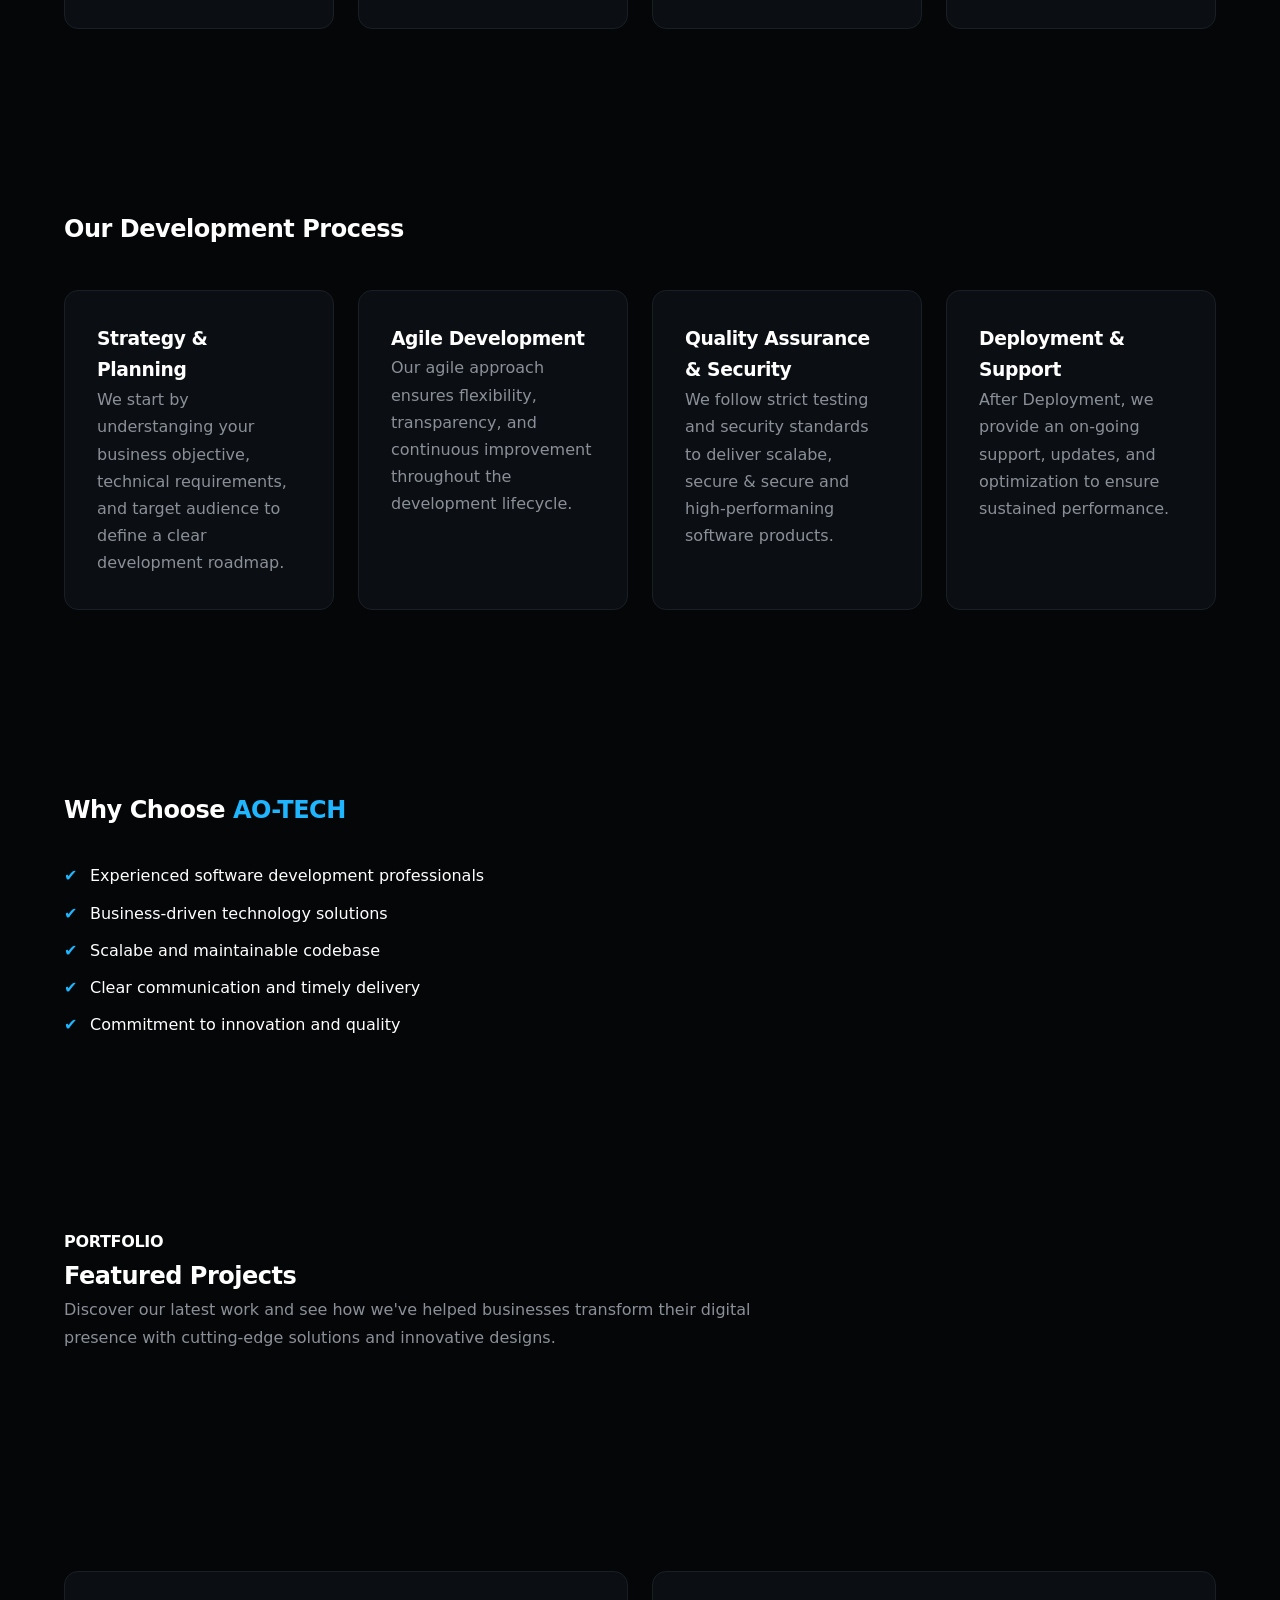
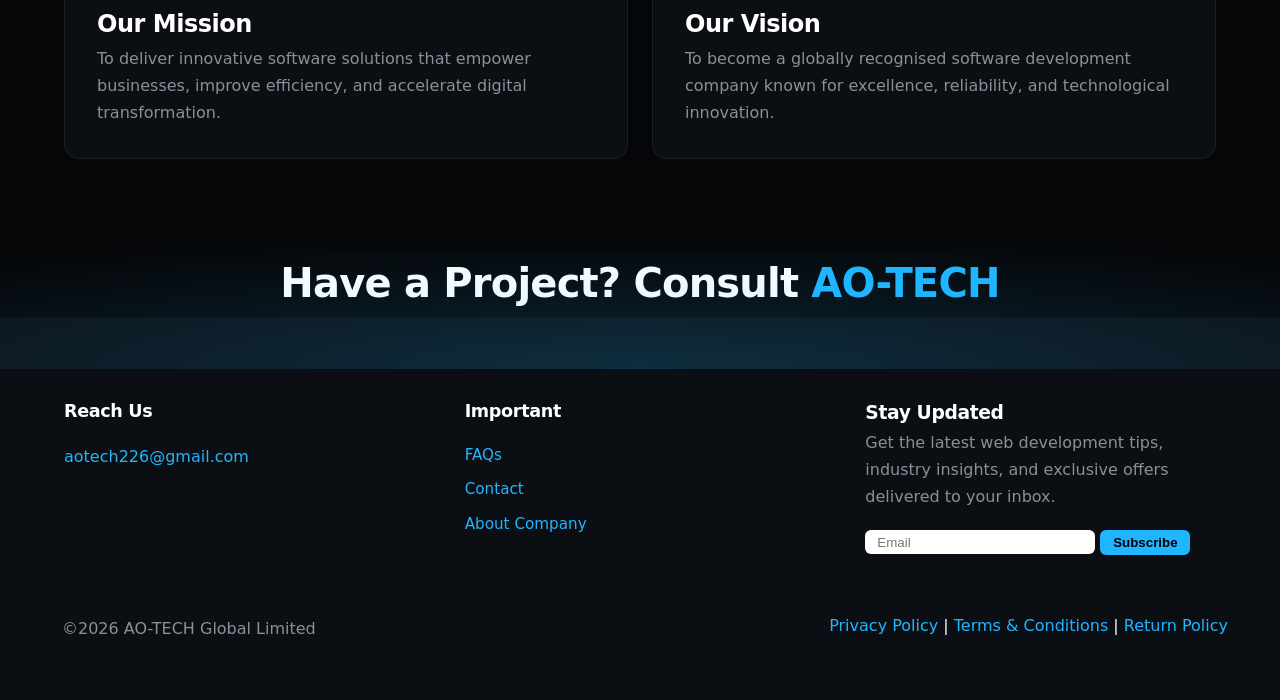
==== commit fa9ac650: "Fix HTML encoding issues in index.html" ====
--- a/index.html
+++ b/index.html
@@ -42,9 +42,9 @@
         <section id="home" class="section">
             <div class="container">
             <h1>
-               Custom <span>Software</span> <br>
-               That Scales
-            </h1> 
+                Custom Software <br>
+                <span class="gradient-text">That Scales</span>
+            </h1>
                 
             <p>AO-TECH is a professional Software development company specializing in building <br>
             secure, scalabe, and high-performance digital products. We help startup, businesses,<br> and enterprises
--- a/styles.css
+++ b/styles.css
@@ -48,6 +48,12 @@
   font-weight: 700;
   letter-spacing: -0.02em;
   color: #ffffff;
+}
+
+.gradient-text{
+    background: linear-gradient(90deg, #1da1f2, #4fc3f7);
+    -webkit-background-clip: text;
+    -webkit-text-fill-color: transparent;
 }
 
 p {
